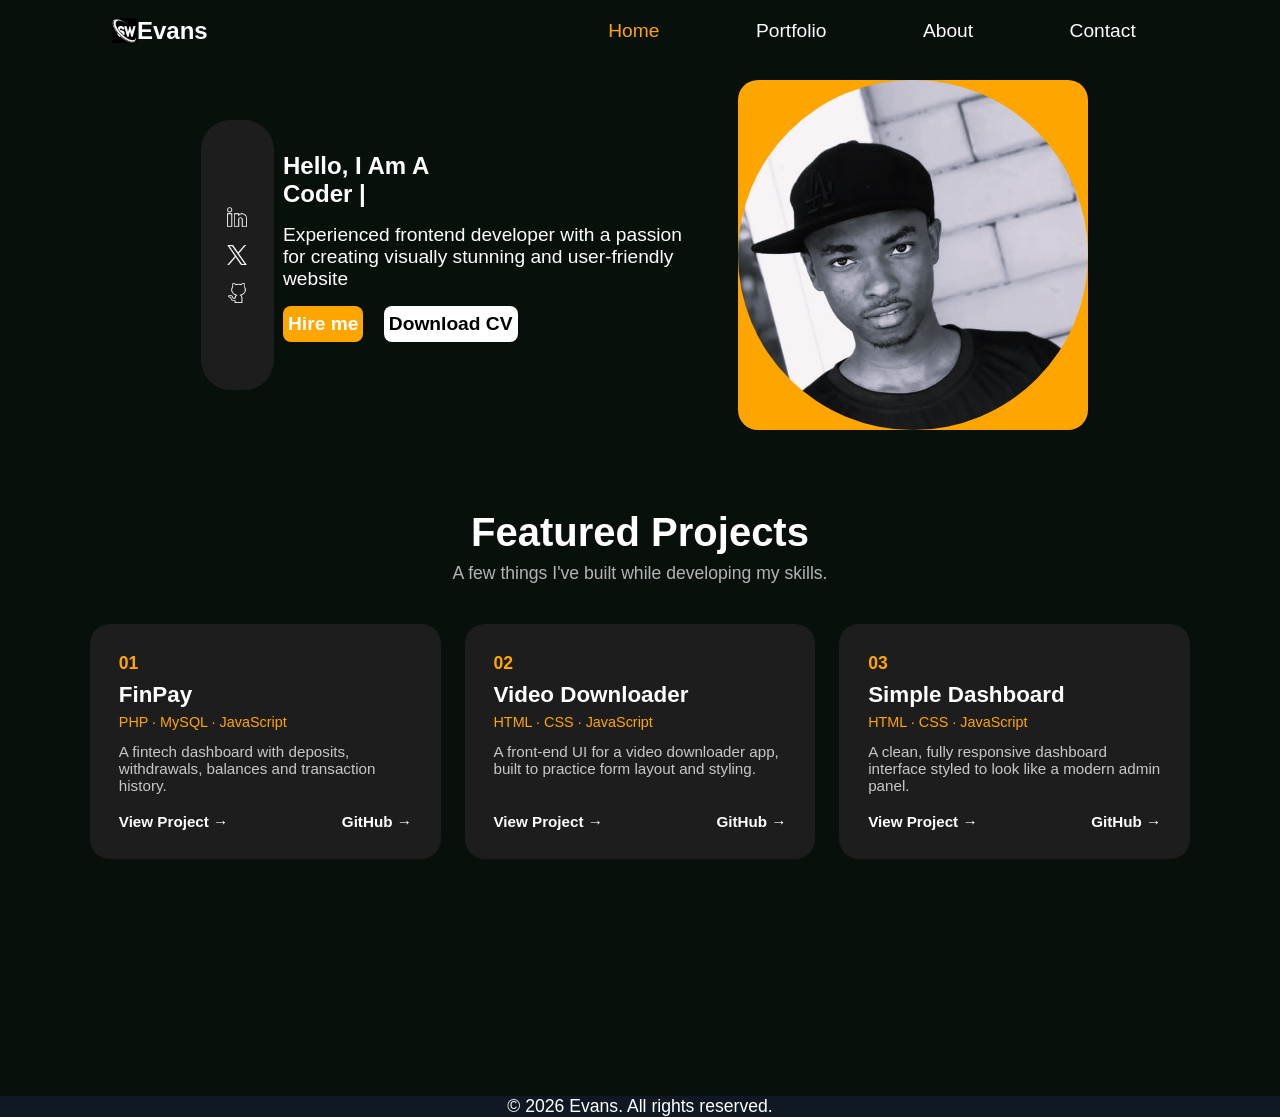
==== index.html @ 024516e3 "Update index.html" ====
<!DOCTYPE html>
<html lang="en">

<head>
    <meta charset="UTF-8">
    <meta name="viewport" content="width=device-width, initial-scale=1.0">
    <title>Evans Portfolio</title>
    <link rel="stylesheet" href="style.css">
</head>

<body>


    <header>
        <div class="site_logo">
            <img src="./assets/mylogo.jpg" class="site_logo">
            <h1>Evans</h1>
        </div>

        <div class="toggled-nav-desktop">
            <a id="focused-link" href="./index.html">Home</a>
            <!-- <a href="#Home">Services</a> -->
            <a href="./projects/projects.html">Portfolio</a>
            <!-- <a href="#Home">Blog</a> -->
            <a href="./about/about.html">About</a>
            <a href="./contact/contact.html">Contact</a>

        </div>

        <div class="hamburger js-hamburger">
            <span class="js-hamburger-span"></span>
            <span class="js-hamburger-span"></span>
            <span class="js-hamburger-span"></span>
        </div>
    </header>

    <nav class="toggled-nav js-menu-navigation">

        <a href="./index.html">Home</a>
        <!-- <a href="#Home">Services</a> -->
        <a href="./projects/projects.html">Portfolio</a>
        <!-- <a href="#Home">Blog</a> -->
        <a href="./about/about.html">About</a>
        <a href="./contact/contact.html">Contact</a>

    </nav>

    <main>
        <aside>
            <div class="social-icon-container">
                <!-- <div><img src="./assets/facebook (2).png" alt="FB"></div> -->
                <div><img src="./assets/linkedin (2).png" alt="LI"></div>
                <!-- <div><img src="./assets/instagram.png" alt="IG"></div> -->
                <div><img src="./assets/twitter.png" alt="TX"></div>
                <div><img src="./assets/github (1).png" alt="GT"></div>
            </div>
        </aside>

        <section class="introduction">
            <h2>
                Hello, I Am A
                <h1>Coder |</h1>
            </h2>

            <p>
                Experienced frontend developer with a
                passion for creating visually stunning
                and user-friendly website
            </p>
            <div class="buttons">
                <a href="#" class="button1">Hire me</a>
                <a href="#" class="button2">Download CV</a>
            </div>
        </section>

        <section class="image-section">
            <div class="main-image">
                <img src="./assets/portfolio-black.jpg" alt="my image">
            </div>
        </section>

    </main>
<section class="featured-projects">
        <div class="featured-heading">
            <h2>Featured Projects</h2>
            <p>A few things I've built while developing my skills.</p>
        </div>
        <div class="project-cards">
            <div class="project-card">
                <span class="project-number">01</span>
                <h3>FinPay</h3>
                <p class="project-stack">PHP · MySQL · JavaScript</p>
                <p class="project-desc">A fintech dashboard with deposits, withdrawals, balances and transaction history.</p>
                <div class="project-links">
                    <a href="#" target="_blank">View Project →</a>
                    <a href="#" target="_blank">GitHub →</a>
                </div>
            </div>
            <div class="project-card">
                <span class="project-number">02</span>
                <h3>Video Downloader</h3>
                <p class="project-stack">HTML · CSS · JavaScript</p>
                <p class="project-desc">A front-end UI for a video downloader app, built to practice form layout and styling.</p>
                <div class="project-links">
                    <a href="https://switzerevans.github.io/video-downloader/" target="_blank">View Project →</a>
                    <a href="https://github.com/SwitzerEvans/video-downloader" target="_blank">GitHub →</a>
                </div>
            </div>
            <div class="project-card">
                <span class="project-number">03</span>
                <h3>Simple Dashboard</h3>
                <p class="project-stack">HTML · CSS · JavaScript</p>
                <p class="project-desc">A clean, fully responsive dashboard interface styled to look like a modern admin panel.</p>
                <div class="project-links">
                    <a href="https://switzerevans.github.io/simple-dashboard/" target="_blank">View Project →</a>
                    <a href="https://github.com/SwitzerEvans/simple-dashboard" target="_blank">GitHub →</a>
                </div>
            </div>
        </div>
    </section>
    <footer>
        <p>&copy; 2026 Evans. All rights reserved.</p>
    </footer>

    <script rel="script" src="./sript.js"></script>

</body>

</html>
---- style.css ----
* {
    margin: 0;
    padding: 0;
    font-family: 'Segoe UI', sans-serif;
    box-sizing: border-box;
    text-decoration: none;
    color: white;
}

body {
    background-color: #08100c;
    display: flex;
    flex-direction: column;
    align-items: center;
    flex-direction: column;
    max-height: 100vh;
}


header {
    width: 100%;
    display: flex;
    padding: 0.5rem 1rem;
    align-items: center;
    justify-content: space-between;
    position: fixed;
    z-index: 1000;
    top: 0;
    background-color: #08100c;
}

.site_logo {
    width: max-content;
    height: 5vh;
    display: flex;
    align-items: center;
}

.site_logo img {
    width: 25px;
    height: 25px;
}

.site_logo h1 {
    font-size: 1.5rem;
}

.toggled-nav-desktop {
    display: none;
}

.hamburger {
    width: 30px;
    height: 25px;
    display: flex;
    flex-direction: column;
    justify-content: space-between;
    position: relative;
}

.hamburger span {
    display: block;
    height: 5px;
    width: 30px;
    background-color: rgb(255, 255, 255);
}

.hamburger-first-child {
    position: absolute;
    top: 10px;
    transform: rotate(45deg);
}

.hamburger-second-child {
    opacity: 0;
}

.hamburger-third-child {
    position: absolute;
    bottom: 10px;
    transform: rotate(-45deg);
}

.hamburger-span {
    transition: all 0.5s ease;
}

/* nav container */


.toggled-nav {
    height: 45vh;
    width: 100%;
    left: -100%;
    background-color: rgb(144, 144, 144);
    display: flex;
    flex-direction: column;
    justify-content: space-evenly;
    align-items: center;
    position: fixed;
    margin-top: 3rem;
    top: 0;
    z-index: 999;
    transition: left 0.2s ease;
}

.navHidden {
    left: 0;
}

nav a {
    font-size: 1.1rem;
    color: black;
}

main {
    width: 100%;
    display: grid;
    grid-template-columns: 1fr 4fr;
    grid-template-rows: 1fr 1fr;
    margin-top: 5rem;

}

main .introduction {
    display: flex;
    flex-direction: column;
    justify-content: center;
}


.introduction h2 {
    font-size: 1.5rem;
}

.introduction p {
    font-size: clamp(1rem, 2.5vw, 1.2rem);
    margin-top: 1rem;
    padding-right: 0.5rem;
}

.introduction div {
    padding: 1rem 0;
    /* background-color: red; */
}

.button1,
.button2 {
    display: inline-block;
    padding: 7px 5px;
    border-radius: 8px;
    border: none;
    font-weight: bold;
    font-size: clamp(1rem, 2.5vw, 1.2rem);
    transition: transform 0.3s ease;
}

.button1 {
    background-color: orange;
    color: white;
}

.button2 {
    background-color: white;
    color: black;
    margin-left: 1rem;
}

.button1:hover,
.button2:hover {
    transform: scale(1.2);
}

.button1:active,
.button2:active {
    transform: scale(0.9);
}

.image-section {
    grid-column: 1 / 3;
    display: flex;
    justify-content: center;
    /* background-color: blue; */
}

.main-image {
    width: 250px;
    height: 250px;
    background-color: orange;
    border-radius: 20px;
    border: none;
}

.main-image img {
    width: 100%;
    height: 100%;
    border-radius: 50%;
    object-fit: cover;
}



aside {
    display: flex;
    align-items: center;
    justify-content: center;
}

aside .social-icon-container {
    width: 80%;
    height: 30vh;
    background-color: rgb(29, 29, 29);
    gap: 0.5rem;
    border-radius: 30px;
    display: flex;
    flex-direction: column;
    align-items: center;
    justify-content: center;
    /* background: green; */
}

.social-icon-container div {
    width: 30px;
    height: 30px;
    padding: 5px;
    border-radius: 7px;
    transition: all 0.4s ease;
}

.social-icon-container div:hover {
    cursor: pointer;
    background-color: rgb(52, 52, 52);

}

.social-icon-container div img {
    width: 100%;
    height: 100%;
    filter: brightness(100) invert(1);
}

footer {
    width: 100%;
    height: 10vh;
    background-color: #101923;
    display: flex;
    align-items: center;
    justify-content: center;
    font-size: 1.1rem;
    margin-top: 21vh
}
/*added featured projects*/
.featured-projects {
    width: 100%;
    display: flex;
    flex-direction: column;
    align-items: center;
    padding: 3rem 1.5rem;
}

.featured-heading {
    text-align: center;
    margin-bottom: 2.5rem;
}

.featured-heading h2 {
    font-size: clamp(1.8rem, 4vw, 2.5rem);
}

.featured-heading p {
    margin-top: 0.5rem;
    color: rgb(180, 180, 180);
    font-size: clamp(1rem, 2.5vw, 1.1rem);
}

.project-cards {
    width: 100%;
    max-width: 1100px;
    display: grid;
    grid-template-columns: 1fr;
    gap: 1.5rem;
}

.project-card {
    background-color: rgb(29, 29, 29);
    border-radius: 20px;
    padding: 1.8rem;
    display: flex;
    flex-direction: column;
    transition: transform 0.3s ease;
}

.project-card:hover {
    transform: translateY(-6px);
}

.project-number {
    color: orange;
    font-weight: bold;
    font-size: 1.1rem;
    margin-bottom: 0.5rem;
}

.project-card h3 {
    font-size: 1.4rem;
    margin-bottom: 0.4rem;
}

.project-stack {
    font-size: 0.9rem;
    color: orange;
    margin-bottom: 0.8rem;
}

.project-desc {
    font-size: 0.95rem;
    color: rgb(200, 200, 200);
    flex-grow: 1;
    margin-bottom: 1.2rem;
}

.project-links {
    display: flex;
    justify-content: space-between;
}

.project-links a {
    font-size: 0.95rem;
    font-weight: bold;
    color: white;
    transition: color 0.3s ease;
}

.project-links a:hover {
    color: orange;
}

/* Desktop: 3 cards in a row */
@media screen and (min-width: 1000px) {
    .project-cards {
        grid-template-columns: repeat(3, 1fr);
    }
}

/* Tablet responsiveness */
@media screen and (min-width:500px) and (max-width:999px) {
    header .site_logo {
        margin-left: 1rem;
    }

    header div:last-child {
        margin-right: 1rem;
    }

    main {
        width: 75%;
        /* background-color: rgb(0, 0, 0); */
    }

    .introduction h2 {
        font-size: 2rem;
    }

    .introduction p {
        /* font-size: 1.5rem; */
        margin-top: 1.5rem;
    }
}

/* Desktop responsiveness */
@media screen and (min-width:1000px) {

    header .site_logo {
        margin-left: 3rem;
    }

    header div:last-child {
        display: none;
    }

    header .toggled-nav-desktop {
        margin-right: 5rem;
        width: 50%;
        display: flex;
        justify-content: space-around;
        font-size: 1.2rem;

    }

    .toggled-nav-desktop a {
        color: white;
        transition: color 0.4s ease;
    }

    .toggled-nav-desktop a:hover {
        color: orange;
    }

    #focused-link {
        color: orange;
    }

    main {
        width: 70%;
        height: 90vh;
        padding-top: 3rem;
        display: grid;
        grid-template-columns: 1fr 5fr;
        grid-template-rows: none;
        margin-top: 2rem;
        margin-bottom: 2rem;
    }

    aside div {
        width: 40%;
    }

    .introduction {
        margin-right: 3rem;
    }

    .image-section {
        grid-column: none;
        align-items: center;
    }

    .main-image {
        width: 350px;
        height: 350px;

    }

    /* .main-image{
    width: 400px;
    height: 400px;
    
} */
}
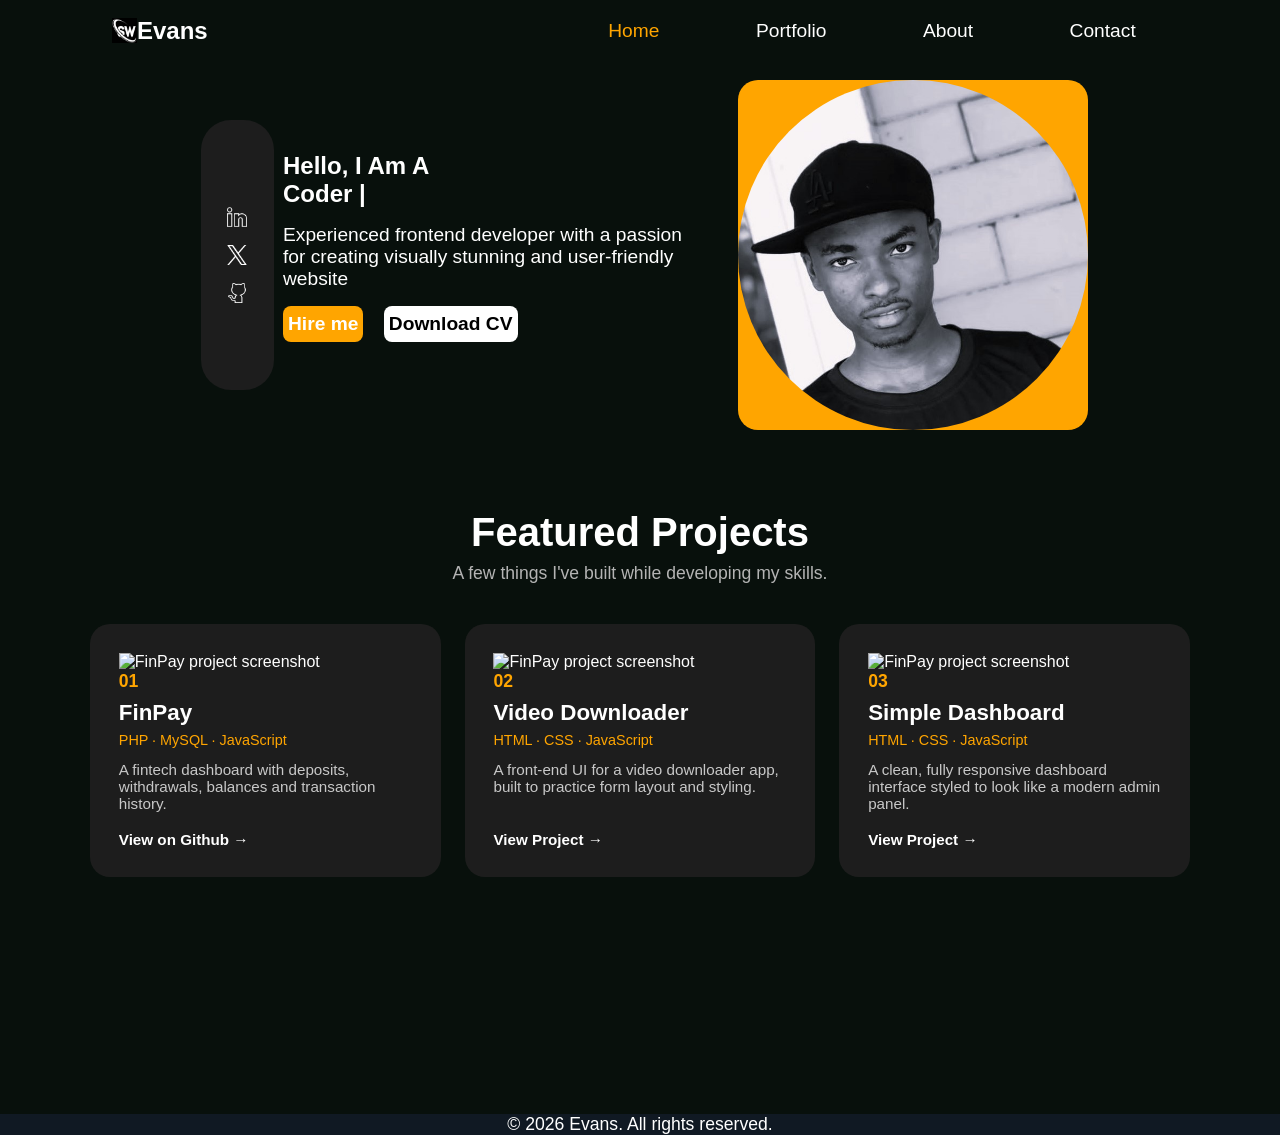
==== commit 2b233e07: "Update index.html" ====
--- a/index.html
+++ b/index.html
@@ -87,33 +87,39 @@
         </div>
         <div class="project-cards">
             <div class="project-card">
+                <img src="./assets/fintech.PNG" alt="FinPay project screenshot" class="project-img"> <!-- added image to each of the projects-->
+
                 <span class="project-number">01</span>
                 <h3>FinPay</h3>
                 <p class="project-stack">PHP · MySQL · JavaScript</p>
                 <p class="project-desc">A fintech dashboard with deposits, withdrawals, balances and transaction history.</p>
                 <div class="project-links">
-                    <a href="#" target="_blank">View Project →</a>
-                    <a href="#" target="_blank">GitHub →</a>
+                    <a href="#" target="_blank">View on Github →</a>
+                    <!-- <a href="#" target="_blank">GitHub →</a> -->
                 </div>
             </div>
             <div class="project-card">
+                <img src="./assets/fintech.PNG" alt="FinPay project screenshot" class="project-img">
+                
                 <span class="project-number">02</span>
                 <h3>Video Downloader</h3>
                 <p class="project-stack">HTML · CSS · JavaScript</p>
                 <p class="project-desc">A front-end UI for a video downloader app, built to practice form layout and styling.</p>
                 <div class="project-links">
                     <a href="https://switzerevans.github.io/video-downloader/" target="_blank">View Project →</a>
-                    <a href="https://github.com/SwitzerEvans/video-downloader" target="_blank">GitHub →</a>
+                    <!-- <a href="https://github.com/SwitzerEvans/video-downloader" target="_blank">GitHub →</a> -->
                 </div>
             </div>
             <div class="project-card">
+                <img src="./assets/fintech.PNG" alt="FinPay project screenshot" class="project-img">
+
                 <span class="project-number">03</span>
                 <h3>Simple Dashboard</h3>
                 <p class="project-stack">HTML · CSS · JavaScript</p>
                 <p class="project-desc">A clean, fully responsive dashboard interface styled to look like a modern admin panel.</p>
                 <div class="project-links">
                     <a href="https://switzerevans.github.io/simple-dashboard/" target="_blank">View Project →</a>
-                    <a href="https://github.com/SwitzerEvans/simple-dashboard" target="_blank">GitHub →</a>
+                    <!-- <a href="https://github.com/SwitzerEvans/simple-dashboard" target="_blank">GitHub →</a> -->
                 </div>
             </div>
         </div>
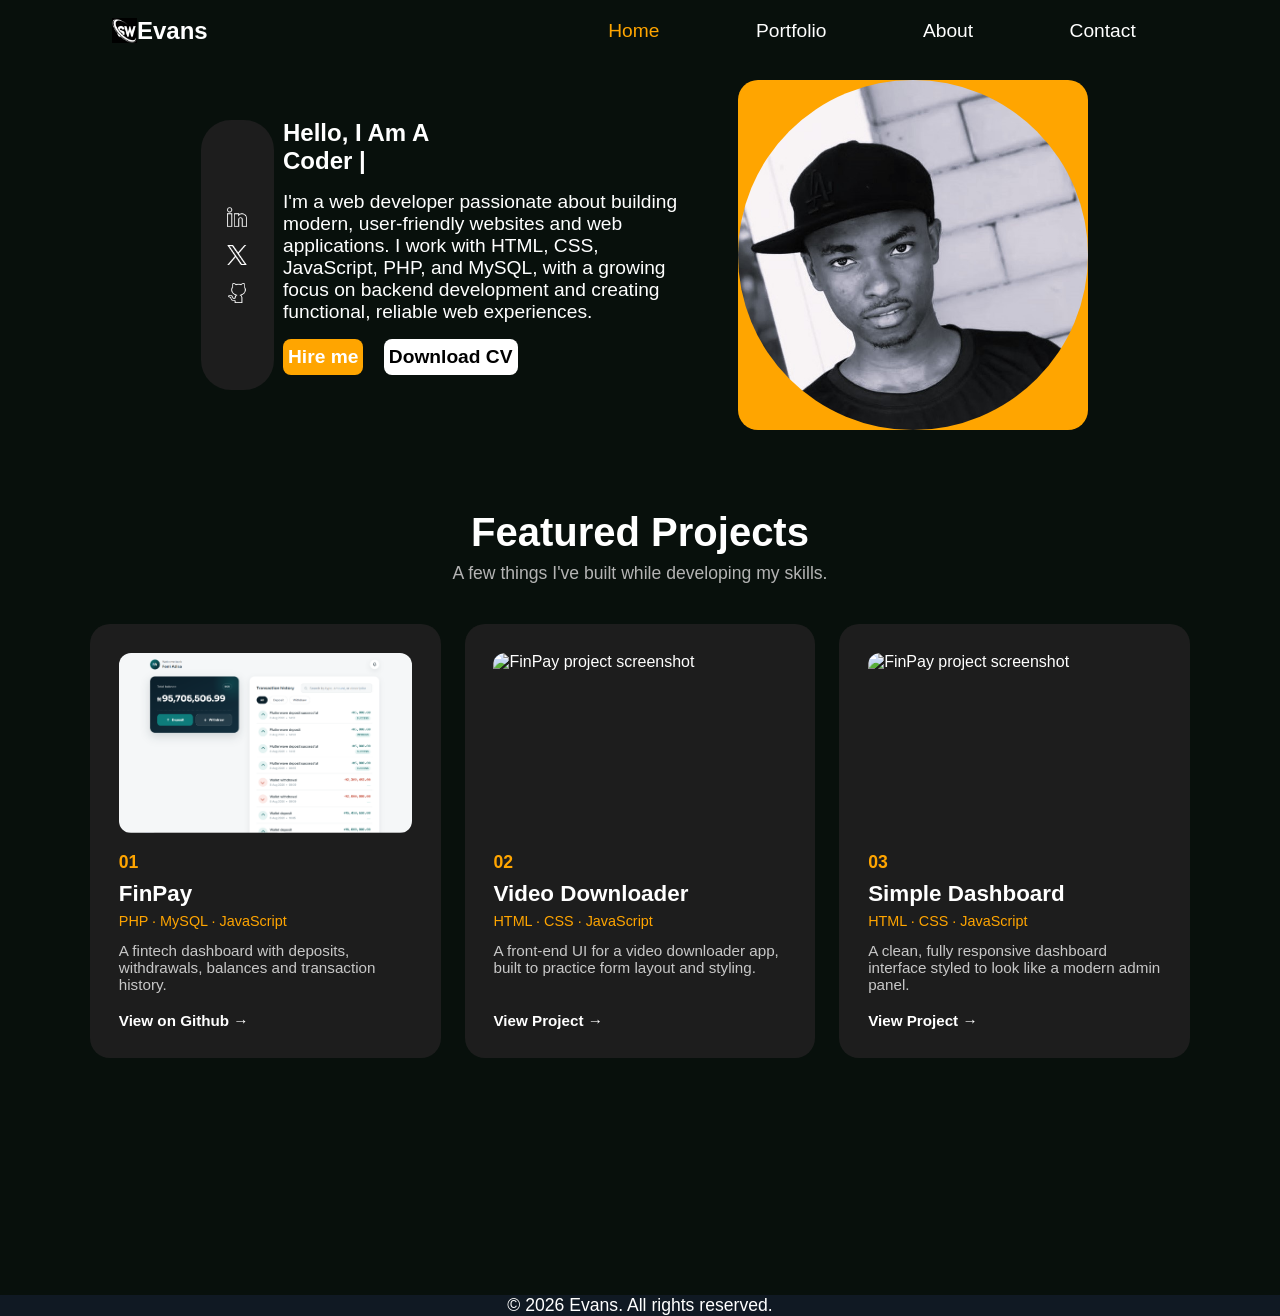
==== commit fa4af66a: "Update index.html" ====
--- a/index.html
+++ b/index.html
@@ -63,9 +63,10 @@
             </h2>
 
             <p>
-                Experienced frontend developer with a
-                passion for creating visually stunning
-                and user-friendly website
+                I'm a web developer passionate about building modern, 
+                user-friendly websites and web applications. I work with 
+                HTML, CSS, JavaScript, PHP, and MySQL, with a growing focus on 
+                backend development and creating functional, reliable web experiences.
             </p>
             <div class="buttons">
                 <a href="#" class="button1">Hire me</a>
@@ -99,7 +100,7 @@
                 </div>
             </div>
             <div class="project-card">
-                <img src="./assets/fintech.PNG" alt="FinPay project screenshot" class="project-img">
+                <img src="./assets/videodownloader.PNG" alt="FinPay project screenshot" class="project-img">
                 
                 <span class="project-number">02</span>
                 <h3>Video Downloader</h3>
@@ -111,7 +112,7 @@
                 </div>
             </div>
             <div class="project-card">
-                <img src="./assets/fintech.PNG" alt="FinPay project screenshot" class="project-img">
+                <img src="./assets/simple-dashboard.PNG" alt="FinPay project screenshot" class="project-img">
 
                 <span class="project-number">03</span>
                 <h3>Simple Dashboard</h3>
--- a/style.css
+++ b/style.css
@@ -294,6 +294,14 @@
     transform: translateY(-6px);
 }
 
+.project-img {
+    width: 100%;
+    height: 180px;
+    object-fit: cover;
+    border-radius: 12px;
+    margin-bottom: 1.2rem;
+}
+
 .project-number {
     color: orange;
     font-weight: bold;
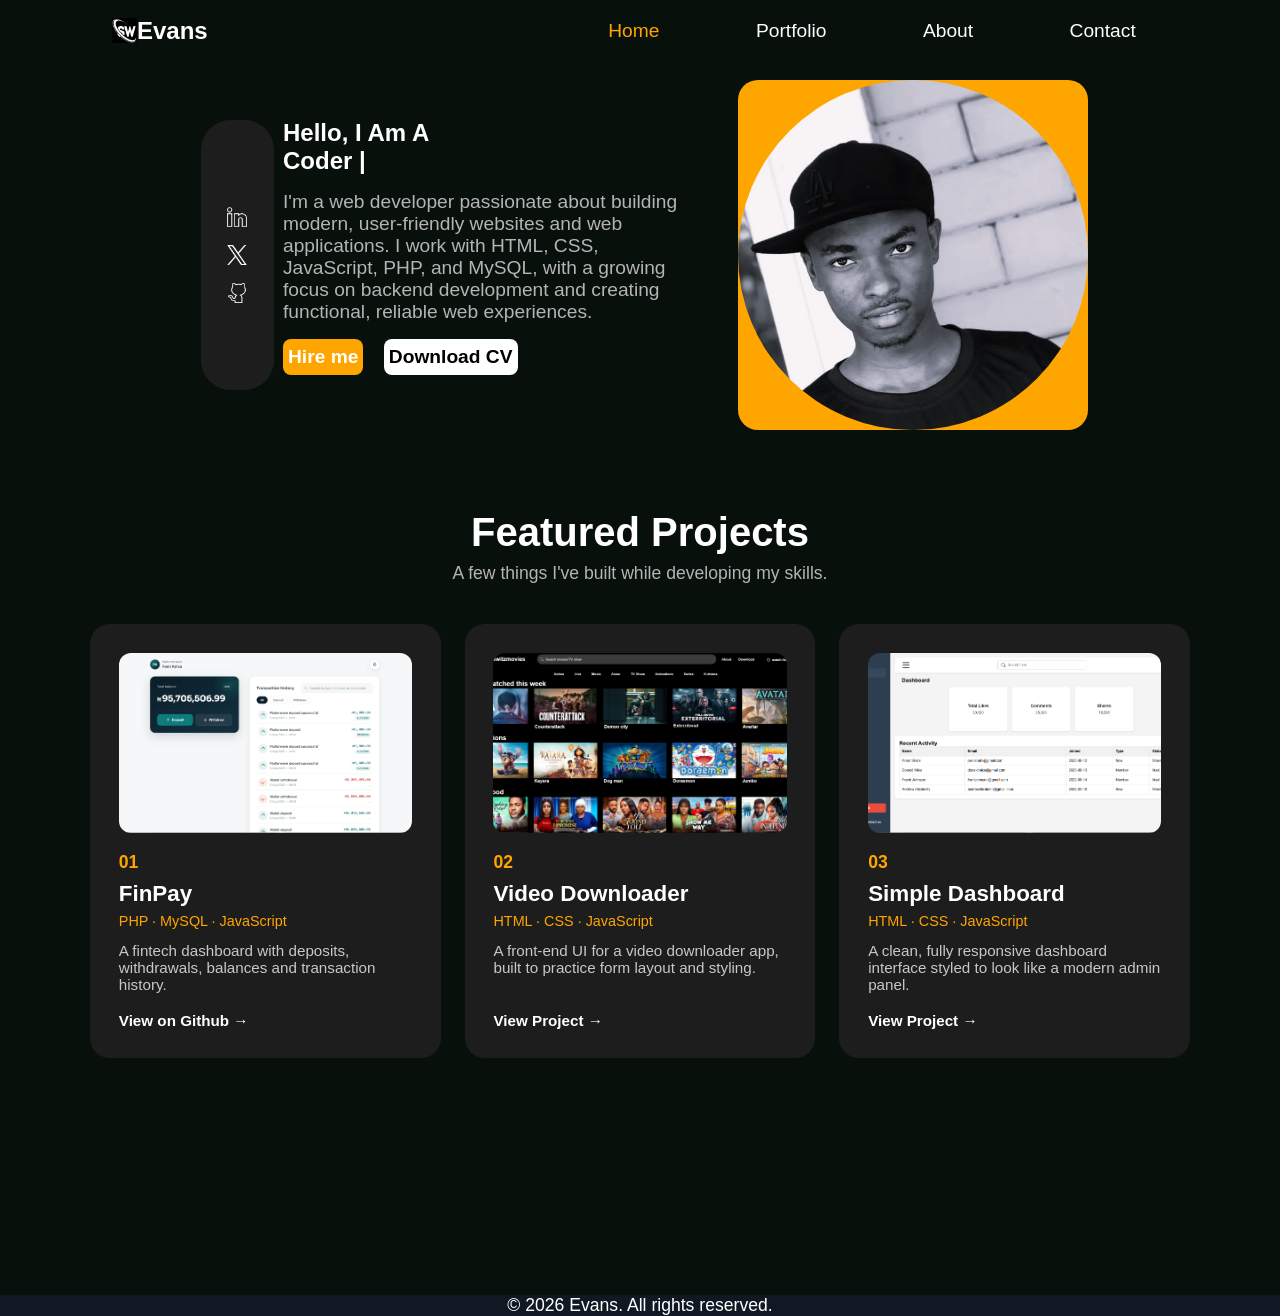
==== commit 8f62bffd: "Update index.html" ====
--- a/index.html
+++ b/index.html
@@ -69,7 +69,7 @@
                 backend development and creating functional, reliable web experiences.
             </p>
             <div class="buttons">
-                <a href="#" class="button1">Hire me</a>
+                <a href="./contact/contact.html" class="button1">Hire me</a>
                 <a href="#" class="button2">Download CV</a>
             </div>
         </section>
--- a/style.css
+++ b/style.css
@@ -137,6 +137,7 @@
     font-size: clamp(1rem, 2.5vw, 1.2rem);
     margin-top: 1rem;
     padding-right: 0.5rem;
+    color: rgb(180, 180, 180);
 }
 
 .introduction div {
@@ -168,7 +169,7 @@
 
 .button1:hover,
 .button2:hover {
-    transform: scale(1.2);
+    transform: scale(1.1);
 }
 
 .button1:active,
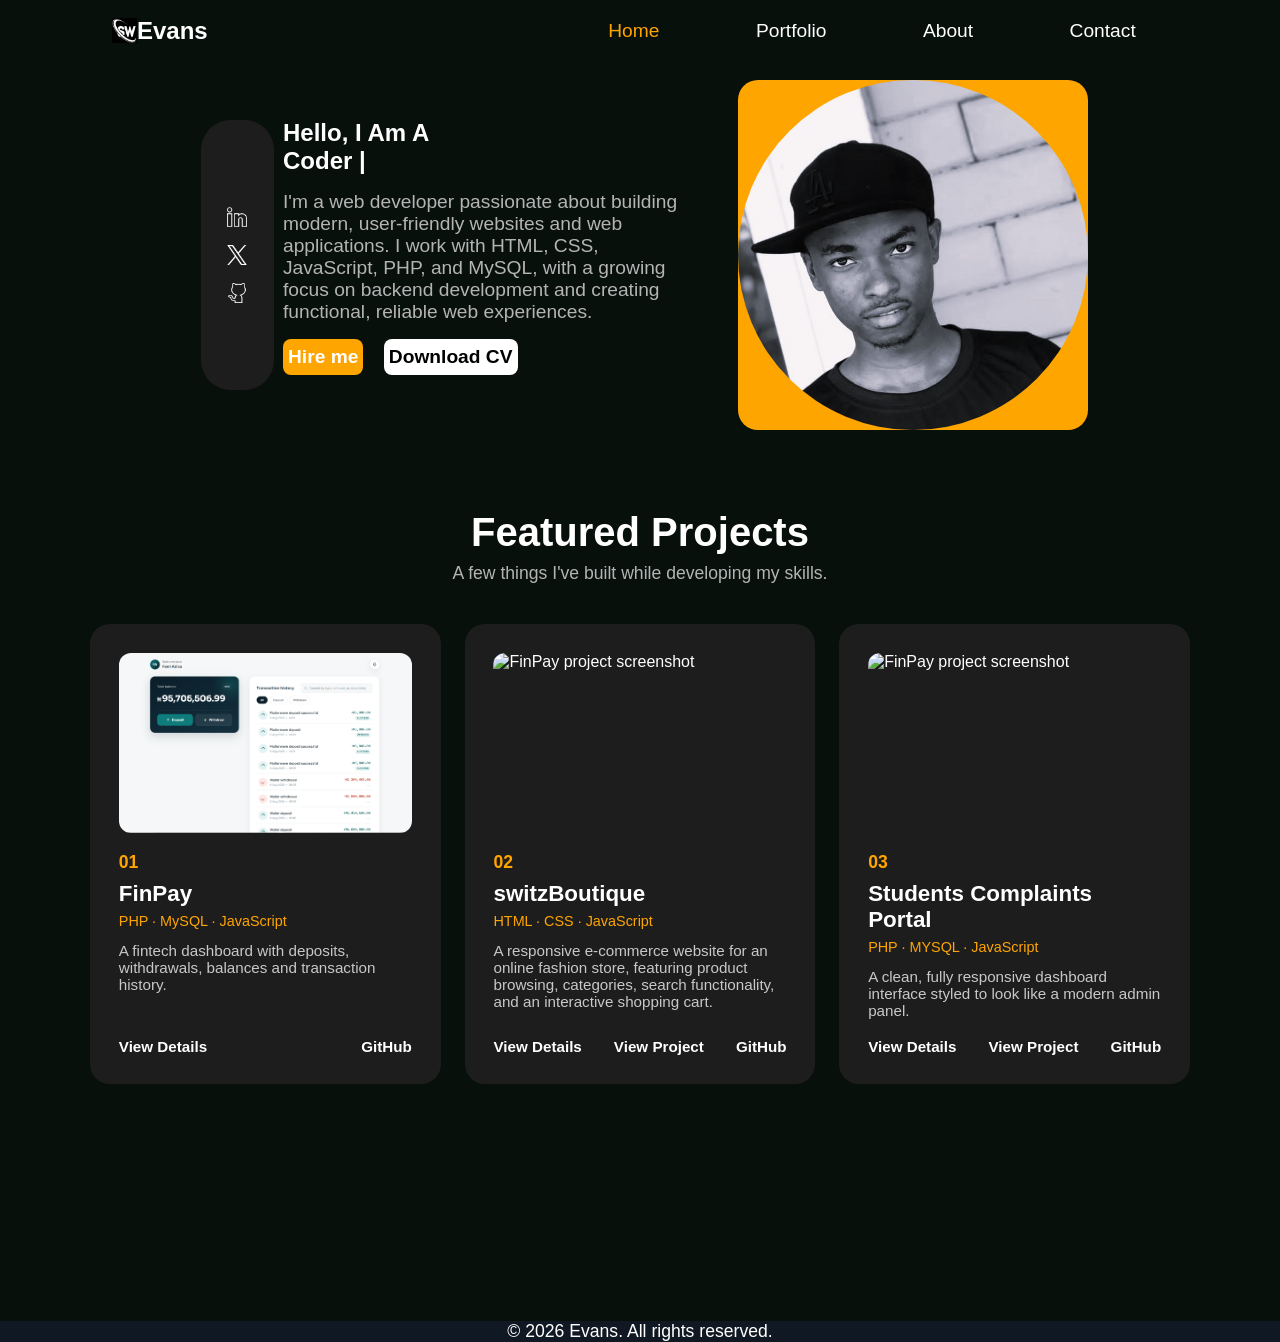
==== commit 29219674: "Update index.html" ====
--- a/index.html
+++ b/index.html
@@ -70,7 +70,7 @@
             </p>
             <div class="buttons">
                 <a href="./contact/contact.html" class="button1">Hire me</a>
-                <a href="#" class="button2">Download CV</a>
+                <a href="./assets/Chiemeka_Evans_Izuchkwu_CV_Redesigned.pdf" class="button2" download>Download CV</a>
             </div>
         </section>
 
@@ -95,32 +95,37 @@
                 <p class="project-stack">PHP · MySQL · JavaScript</p>
                 <p class="project-desc">A fintech dashboard with deposits, withdrawals, balances and transaction history.</p>
                 <div class="project-links">
-                    <a href="#" target="_blank">View on Github →</a>
-                    <!-- <a href="#" target="_blank">GitHub →</a> -->
+                    <a href="#">View Details</a>
+                    <a href="#" target="_blank">GitHub</a>
                 </div>
             </div>
             <div class="project-card">
-                <img src="./assets/videodownloader.PNG" alt="FinPay project screenshot" class="project-img">
+                <img src="./assets/switzboutique.PNG" alt="FinPay project screenshot" class="project-img">
                 
                 <span class="project-number">02</span>
-                <h3>Video Downloader</h3>
+                <h3>switzBoutique</h3>
                 <p class="project-stack">HTML · CSS · JavaScript</p>
-                <p class="project-desc">A front-end UI for a video downloader app, built to practice form layout and styling.</p>
+                <p class="project-desc">
+                    A responsive e-commerce website for an online fashion store, featuring product browsing, 
+                    categories, search functionality, and an interactive shopping cart.
+                </p>
                 <div class="project-links">
-                    <a href="https://switzerevans.github.io/video-downloader/" target="_blank">View Project →</a>
-                    <!-- <a href="https://github.com/SwitzerEvans/video-downloader" target="_blank">GitHub →</a> -->
+                    <a href="#">View Details</a>
+                    <a href="https://switzerevans.github.io/switzBoutique-ecommerce-site/" target="_blank">View Project</a>
+                    <a href="https://github.com/SwitzerEvans/switzBoutique-ecommerce-site" target="_blank">GitHub</a>
                 </div>
             </div>
             <div class="project-card">
-                <img src="./assets/simple-dashboard.PNG" alt="FinPay project screenshot" class="project-img">
+                <img src="./assets/schoolportal.PNG" alt="FinPay project screenshot" class="project-img">
 
                 <span class="project-number">03</span>
-                <h3>Simple Dashboard</h3>
-                <p class="project-stack">HTML · CSS · JavaScript</p>
+                <h3>Students Complaints Portal</h3>
+                <p class="project-stack">PHP · MYSQL · JavaScript</p>
                 <p class="project-desc">A clean, fully responsive dashboard interface styled to look like a modern admin panel.</p>
                 <div class="project-links">
-                    <a href="https://switzerevans.github.io/simple-dashboard/" target="_blank">View Project →</a>
-                    <!-- <a href="https://github.com/SwitzerEvans/simple-dashboard" target="_blank">GitHub →</a> -->
+                    <a href="#">View Details</a>
+                    <a href="https://switzerevans.github.io/simple-dashboard/" target="_blank">View Project</a>
+                    <a href="https://github.com/SwitzerEvans/simple-dashboard" target="_blank">GitHub</a>
                 </div>
             </div>
         </div>
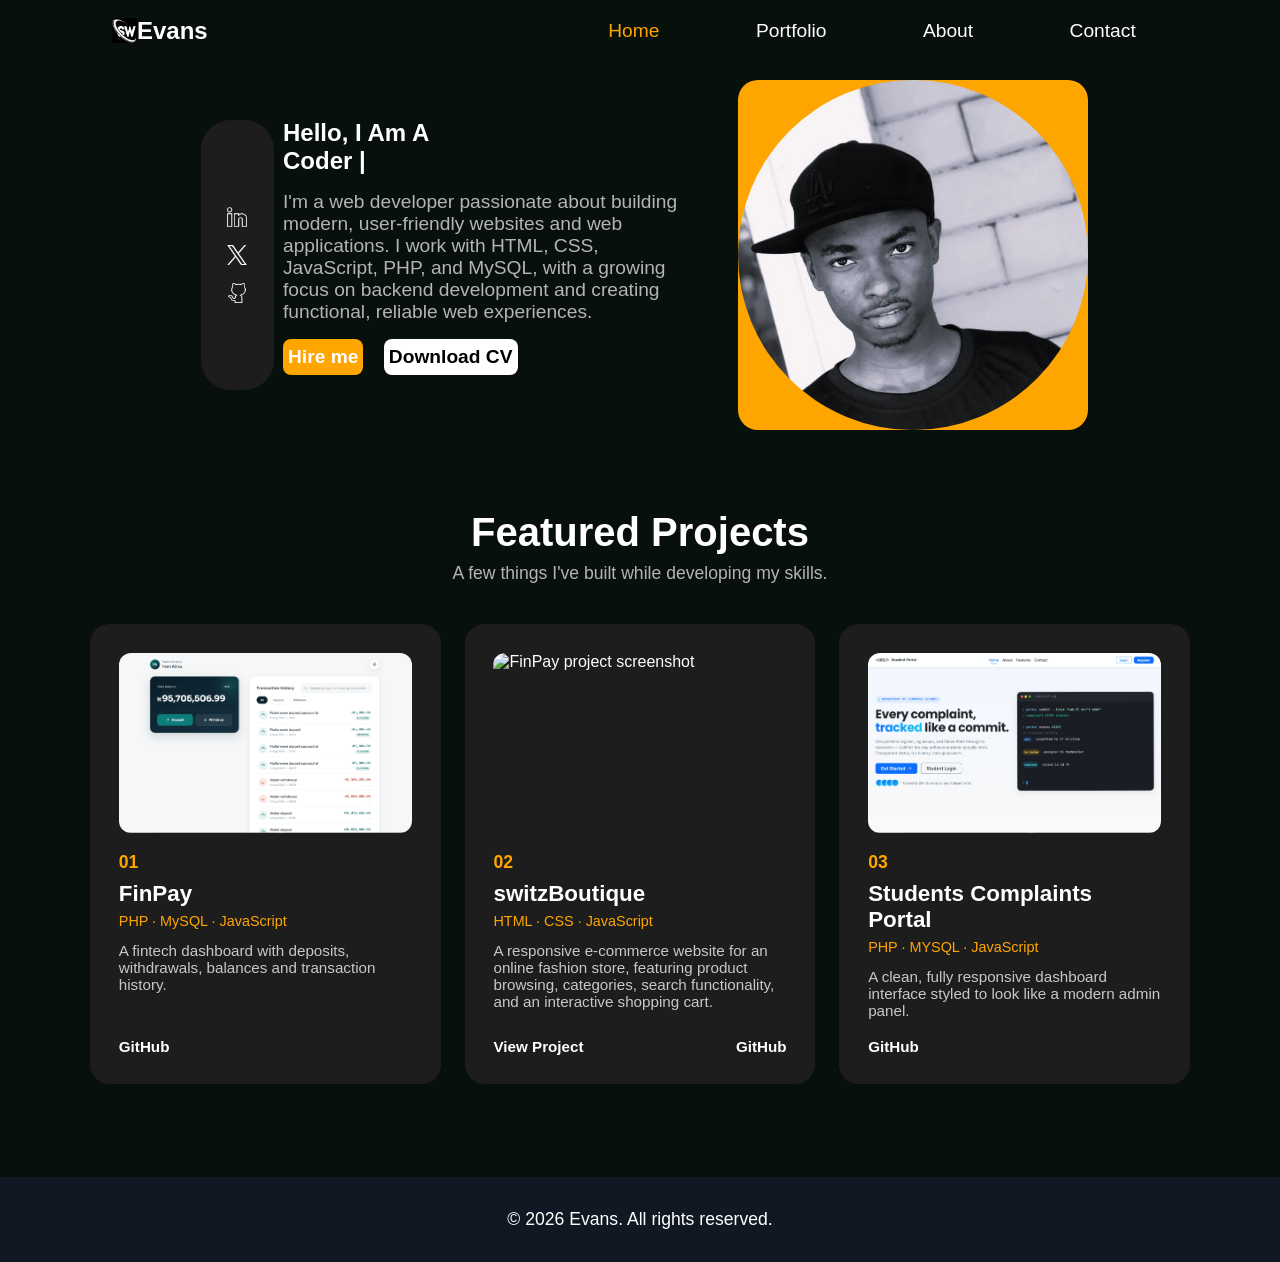
==== commit 256ce1cb: "Update index.html" ====
--- a/index.html
+++ b/index.html
@@ -95,7 +95,7 @@
                 <p class="project-stack">PHP · MySQL · JavaScript</p>
                 <p class="project-desc">A fintech dashboard with deposits, withdrawals, balances and transaction history.</p>
                 <div class="project-links">
-                    <a href="#">View Details</a>
+                    <!-- <a href="#">View Details</a> -->
                     <a href="#" target="_blank">GitHub</a>
                 </div>
             </div>
@@ -110,21 +110,21 @@
                     categories, search functionality, and an interactive shopping cart.
                 </p>
                 <div class="project-links">
-                    <a href="#">View Details</a>
+                    <!-- <a href="#">View Details</a> -->
                     <a href="https://switzerevans.github.io/switzBoutique-ecommerce-site/" target="_blank">View Project</a>
                     <a href="https://github.com/SwitzerEvans/switzBoutique-ecommerce-site" target="_blank">GitHub</a>
                 </div>
             </div>
             <div class="project-card">
-                <img src="./assets/schoolportal.PNG" alt="FinPay project screenshot" class="project-img">
+                <img src="./assets/schoolportal.PNG" alt="switzBoutique project screenshot" class="project-img">
 
                 <span class="project-number">03</span>
                 <h3>Students Complaints Portal</h3>
                 <p class="project-stack">PHP · MYSQL · JavaScript</p>
                 <p class="project-desc">A clean, fully responsive dashboard interface styled to look like a modern admin panel.</p>
                 <div class="project-links">
-                    <a href="#">View Details</a>
-                    <a href="https://switzerevans.github.io/simple-dashboard/" target="_blank">View Project</a>
+                    <!-- <a href="#">View Details</a> -->
+                    <!-- <a href="https://switzerevans.github.io/simple-dashboard/" target="_blank">View Project</a> -->
                     <a href="https://github.com/SwitzerEvans/simple-dashboard" target="_blank">GitHub</a>
                 </div>
             </div>
--- a/style.css
+++ b/style.css
@@ -242,13 +242,14 @@
 
 footer {
     width: 100%;
-    height: 10vh;
+    /* height: 10vh; */
+    padding: 2rem 0;
     background-color: #101923;
     display: flex;
     align-items: center;
     justify-content: center;
     font-size: 1.1rem;
-    margin-top: 21vh
+    margin-top: 5vh
 }
 /*added featured projects*/
 .featured-projects {
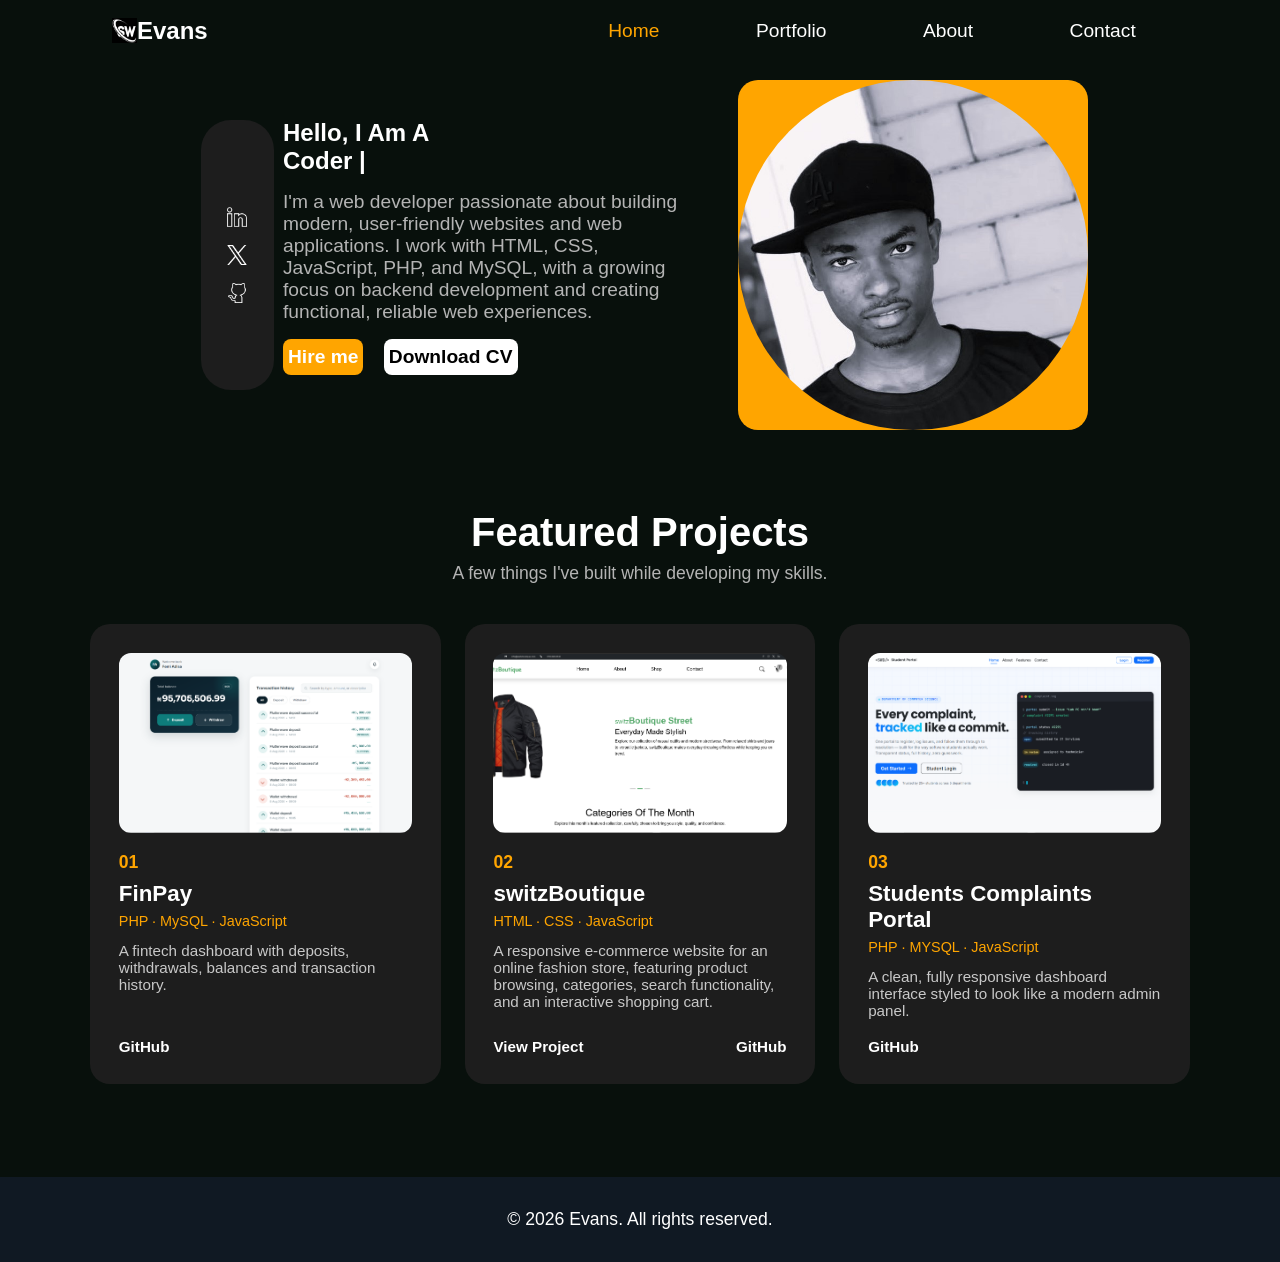
==== commit a9fd59c9: "Update index.html" ====
--- a/index.html
+++ b/index.html
@@ -96,7 +96,7 @@
                 <p class="project-desc">A fintech dashboard with deposits, withdrawals, balances and transaction history.</p>
                 <div class="project-links">
                     <!-- <a href="#">View Details</a> -->
-                    <a href="#" target="_blank">GitHub</a>
+                    <a href="https://github.com/SwitzerEvans/finpay" target="_blank">GitHub</a>
                 </div>
             </div>
             <div class="project-card">
@@ -124,8 +124,8 @@
                 <p class="project-desc">A clean, fully responsive dashboard interface styled to look like a modern admin panel.</p>
                 <div class="project-links">
                     <!-- <a href="#">View Details</a> -->
-                    <!-- <a href="https://switzerevans.github.io/simple-dashboard/" target="_blank">View Project</a> -->
-                    <a href="https://github.com/SwitzerEvans/simple-dashboard" target="_blank">GitHub</a>
+                    <!-- <a href="https://switzerevans.github.io/school-portal-main/" target="_blank">View Project</a> -->
+                    <a href="https://github.com/SwitzerEvans/school-portal-main" target="_blank">GitHub</a>
                 </div>
             </div>
         </div>
